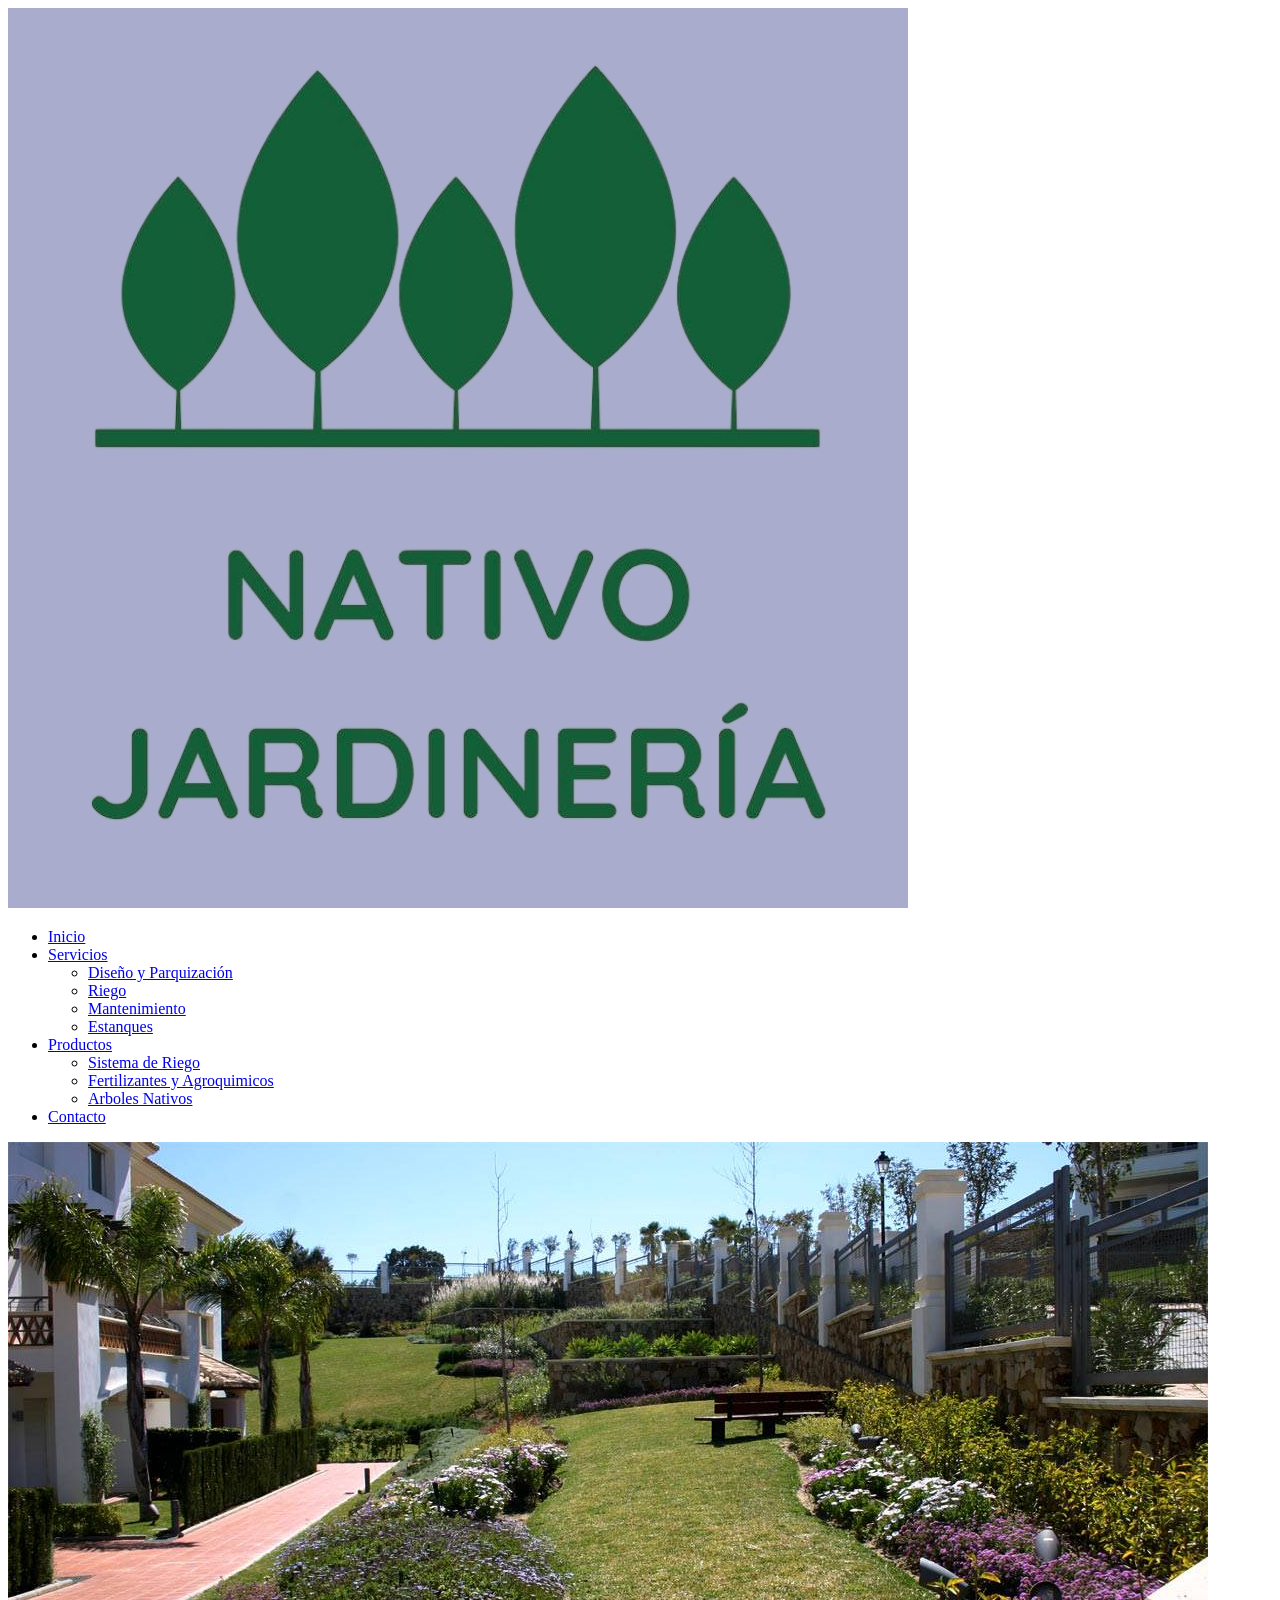
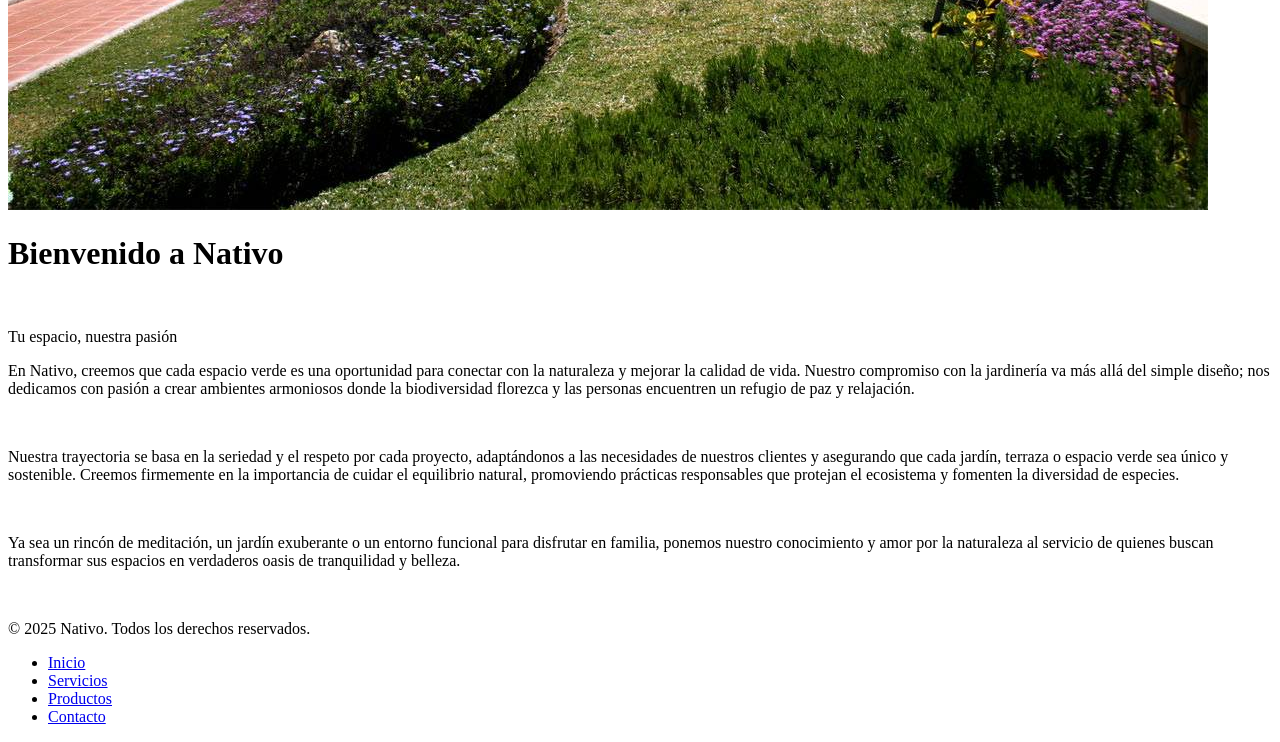
==== index.html @ 0660c162 "Add files via upload" ====
<!DOCTYPE html>
<html lang="en">
  <head>
    <meta charset="UTF-8" />
    <meta name="viewport" content="width=device-width, initial-scale=1.0" />
    <title>Jardineria, Riego, Parquizacion</title>
    <link rel="stylesheet" href="css/style.css" />
  </head>
  <body>
    <div class="main-content">
      <nav class="menu">
        <img src="Imagenes/Logo.jpg" alt="Logo de la empresa" class="logo" />
        <ul>
          <li><a href="/index.html">Inicio</a></li>
          <li class="submenu">
            <a href="/servicios.html">Servicios</a>
            <ul class="dropdown">
              <li><a href="/servicios.html#dis">Diseño y Parquización</a></li>
              <li><a href="/servicios.html#rie">Riego</a></li>
              <li><a href="/servicios.html#man">Mantenimiento</a></li>
              <li><a href="/servicios.html#par">Estanques</a></li>
            </ul>
          </li>
          <li class="submenu">
            <a href="/productos.html">Productos</a>
            <ul class="dropdown">
              <li><a href="/productos.html#sisriego">Sistema de Riego</a></li>
              <li>
                <a href="/productos.html#fer">Fertilizantes y Agroquimicos</a>
              </li>
              <li><a href="/productos.html#arb">Arboles Nativos</a></li>
            </ul>
          </li>
          <li><a href="/formulario.html">Contacto</a></li>
        </ul>
      </nav>
      <header>
        <img src="Imagenes/portada.jpg" alt="Portada" class="portada" />
        <br />
        <h1 class="titulo">Bienvenido a Nativo</h1>
        <br />
        <p class="descripcion">Tu espacio, nuestra pasión</p>
      </header>
      <section id="inicio">
        <p class="parrafo">
          En Nativo, creemos que cada espacio verde es una oportunidad para
          conectar con la naturaleza y mejorar la calidad de vida. Nuestro
          compromiso con la jardinería va más allá del simple diseño; nos
          dedicamos con pasión a crear ambientes armoniosos donde la
          biodiversidad florezca y las personas encuentren un refugio de paz y
          relajación.
        </p>
        <br />
        <p class="parrafo">
          Nuestra trayectoria se basa en la seriedad y el respeto por cada
          proyecto, adaptándonos a las necesidades de nuestros clientes y
          asegurando que cada jardín, terraza o espacio verde sea único y
          sostenible. Creemos firmemente en la importancia de cuidar el
          equilibrio natural, promoviendo prácticas responsables que protejan el
          ecosistema y fomenten la diversidad de especies.
        </p>
        <br />
        <p class="parrafo">
          Ya sea un rincón de meditación, un jardín exuberante o un entorno
          funcional para disfrutar en familia, ponemos nuestro conocimiento y
          amor por la naturaleza al servicio de quienes buscan transformar sus
          espacios en verdaderos oasis de tranquilidad y belleza.
        </p>
        <br />
      </section>
    </div>
    <footer class="footer">
      <p>&copy; 2025 Nativo. Todos los derechos reservados.</p>
      <ul>
        <li><a href="/index.html">Inicio</a></li>
        <li><a href="/servicios.html">Servicios</a></li>
        <li><a href="/productos.html">Productos</a></li>
        <li><a href="/contacto.html">Contacto</a></li>
      </ul>
    </footer>
    <script src="js/script.js"></script>
  </body>
</html>
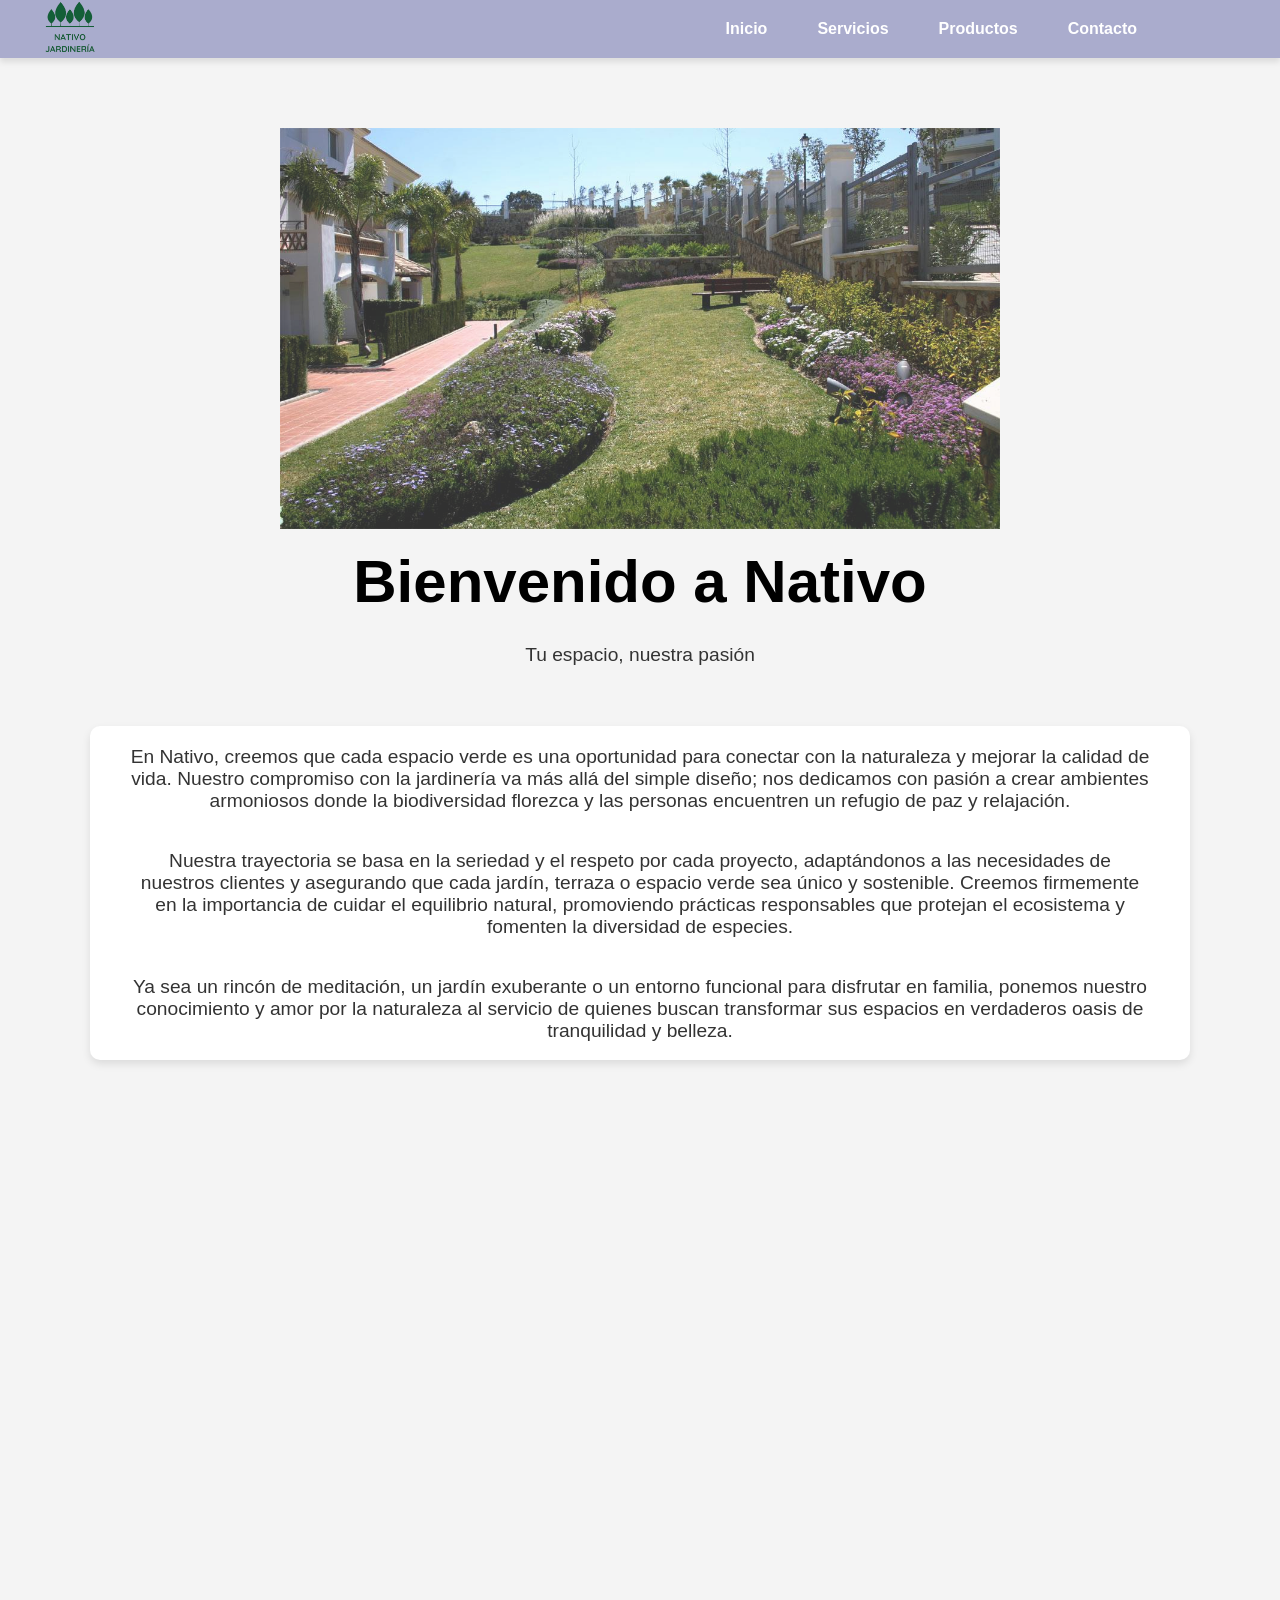
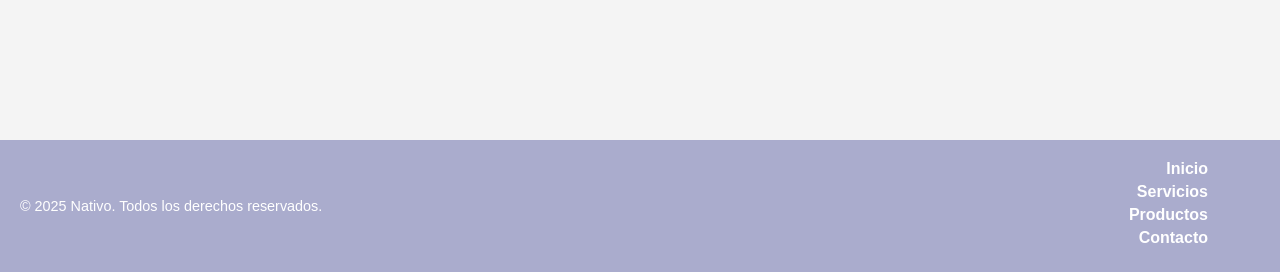
==== commit 7d145775: "Update index.html" ====
--- a/index.html
+++ b/index.html
@@ -4,7 +4,7 @@
     <meta charset="UTF-8" />
     <meta name="viewport" content="width=device-width, initial-scale=1.0" />
     <title>Jardineria, Riego, Parquizacion</title>
-    <link rel="stylesheet" href="css/style.css" />
+    <link rel="stylesheet" href="style.css" />
   </head>
   <body>
     <div class="main-content">
@@ -78,6 +78,6 @@
         <li><a href="/contacto.html">Contacto</a></li>
       </ul>
     </footer>
-    <script src="js/script.js"></script>
+    <script src="script.js"></script>
   </body>
 </html>
--- a/style.css
+++ b/style.css
@@ -0,0 +1,623 @@
+/* 🔹 Reset de estilos básicos */
+* {
+  margin: 0;
+  padding: 0;
+  box-sizing: border-box;
+  font-family: Arial, sans-serif;
+}
+
+/* 🔹 Estilos para el cuerpo */
+html,
+body {
+  background-color: #f4f4f4;
+  padding-top: 5%; /* Para evitar que el contenido quede debajo del menú */
+  padding-bottom: 0%;
+  height: 100%;
+  margin-bottom: 0%;
+  padding-bottom: 0px;
+  display: flex;
+  flex-direction: column;
+}
+
+/* 🔹 Estilos del Logo */
+
+.logo {
+  height: 60px; /* Ajusta el tamaño del logo según sea necesario */
+  padding-bottom: 0px; /* Opcional: espacio debajo del logo */
+  flex: 0 0 auto;
+  margin-bottom: 0;
+  bottom: 0;
+  position: absolute;
+  margin-left: 40px; /* Espacio a la izquierda del logo */
+}
+
+.portada {
+  width: 60%;
+  display: flex;
+  align-items: center;
+  justify-content: space-between;
+  margin: 0 auto;
+  opacity: 0.8;
+}
+
+.banner {
+  width: 40%;
+  display: block;
+  align-items: center;
+  justify-content: flex-start; /* ⬅️ Alinea las imágenes juntas a la izquierda */
+  margin: 0;
+  opacity: 0.8;
+  padding: 0;
+  border: none;
+}
+
+.banner img {
+  max-width: 100%; /* ⬅️ Asegura que las imágenes no se desborden */
+  height: auto; /* ⬅️ Mantiene la proporción */
+  margin: 0;
+  opacity: 0.8;
+  padding: 0;
+  border: none;
+}
+
+.banner1 {
+  width: 33%;
+  display: block;
+  align-items: center;
+  justify-content: flex-start; /* ⬅️ Alinea las imágenes juntas a la izquierda */
+  margin: 0;
+  opacity: 0.8;
+  padding: 0;
+  border: none;
+}
+
+.banner1 img {
+  max-width: 100%; /* ⬅️ Asegura que las imágenes no se desborden */
+  height: auto; /* ⬅️ Mantiene la proporción */
+  margin: 0;
+  opacity: 0.8;
+  padding: 0;
+  border: none;
+}
+
+/* 🔹 Estilos del Menú */
+.menu {
+  position: fixed;
+  top: 0;
+  width: 100%;
+  background-color: #aaaccd; /* Azul oscuro */
+  padding: 20px 0;
+  box-shadow: 0 4px 6px rgba(0, 0, 0, 0.1);
+  z-index: 1000;
+}
+
+.menu ul {
+  list-style: none;
+  display: flex;
+  justify-content: center;
+  gap: 20px;
+  justify-content: flex-end;
+  padding-right: 10%;
+}
+
+.menu ul li {
+  position: relative;
+}
+
+.menu ul li a {
+  text-decoration: none; /* Quita el subrayado */
+  font-weight: bold;
+  color: white;
+  padding: 10px 15px;
+  transition: color 0.3s ease-in-out, background 0.3s ease-in-out;
+  border-radius: 5px;
+}
+
+/* 🔹 Efecto al pasar el mouse */
+.menu ul li a:hover {
+  background-color: #ff9800; /* Naranja */
+  color: white;
+}
+
+/* 🔹 Efecto al hacer clic */
+.menu ul li a:active {
+  background-color: #e65100; /* Naranja oscuro */
+  color: white;
+}
+
+/* 🔹 Mantener el color en la página actual */
+.menu ul li a.current {
+  background-color: #ff9800; /* Naranja */
+  color: white;
+}
+
+/* 🔹 Estilos para submenús */
+.submenu ul.dropdown {
+  position: absolute;
+  top: 100%;
+  left: 0;
+  background-color: #34495e; /* Azul más oscuro */
+  list-style: none;
+  display: none;
+  padding: 0;
+  width: 200px;
+  border-radius: 5px;
+  box-shadow: 0 4px 6px rgba(0, 0, 0, 0.1);
+}
+
+.submenu:hover ul.dropdown {
+  display: block;
+}
+
+.submenu ul.dropdown li {
+  width: 100%;
+}
+
+.submenu ul.dropdown li a {
+  display: block;
+  padding: 10px;
+  color: white;
+  border-radius: 0;
+  text-align: left;
+}
+
+/* 🔹 Estilos generales para secciones */
+section {
+  max-width: 1100px;
+  margin: 0px auto;
+  margin-bottom: 40px;
+  background: white;
+  border-radius: 10px;
+  box-shadow: 0 4px 8px rgba(0, 0, 0, 0.1);
+}
+
+/* 🔹 Estilos para los contenedores de servicios y productos */
+.contenedor {
+  display: grid;
+  grid-template-columns: repeat(auto-fit, minmax(250px, 1fr));
+  gap: 20px;
+  margin-top: 20px;
+}
+
+/* 🔹 Estilos para cada tarjeta de servicio/producto */
+.tarjeta {
+  background: white;
+  padding: 15px;
+  border-radius: 10px;
+  box-shadow: 0 4px 8px rgba(0, 0, 0, 0.1);
+  text-align: center;
+}
+
+.tarjeta img {
+  max-width: 100%;
+  height: auto;
+  border-radius: 10px;
+  margin-bottom: 10px;
+}
+
+.tarjeta h3 {
+  font-size: 1.2rem;
+  margin-bottom: 10px;
+}
+
+.tarjeta p {
+  font-size: 0.9rem;
+  color: #555;
+}
+
+/* 🔹 Estilos para los botones de cotización */
+.btn-cotizar {
+  display: inline-block;
+  margin-top: 10px;
+  padding: 8px 12px;
+  background-color: #ff9800; /* Naranja */
+  color: white;
+  font-weight: bold;
+  border: none;
+  border-radius: 5px;
+  cursor: pointer;
+  transition: background 0.3s;
+}
+
+.btn-cotizar:hover {
+  background-color: #e65100; /* Naranja oscuro */
+}
+
+.titulo {
+  text-align: center;
+  font-size: 60px;
+  font-family: "Segoe UI", Tahoma, Geneva, Verdana, sans-serif;
+}
+
+.parrafo {
+  text-align: center;
+
+  font-size: 1.2rem;
+  color: #333;
+  padding-top: 20px;
+  margin: 0 40px;
+}
+
+.descripcion {
+  text-align: center;
+
+  font-size: 1.2rem;
+  color: #333;
+  padding-top: 10px;
+  padding-bottom: 40px;
+  margin: 0 40px;
+}
+
+h3 {
+  text-align: center;
+  font-size: 30px;
+  font-family: "Segoe UI", Tahoma, Geneva, Verdana, sans-serif;
+  margin-top: 20px;
+  margin-bottom: 20px;
+}
+
+.leyenda {
+  text-align: center;
+  font-size: 20px;
+  font-family: "Segoe UI", Tahoma, Geneva, Verdana, sans-serif;
+  color: #333;
+  padding-top: 20px;
+  padding-bottom: 20px;
+  margin: 0 40px;
+}
+
+/* 🔹 Estilos del Footer */
+.footer {
+  background-color: #aaaccd; /* Fondo oscuro */
+  color: white;
+  display: flex;
+  justify-content: space-between;
+  align-items: center;
+  padding: 20px 20px;
+  margin-top: 50%;
+}
+
+.footer p {
+  margin: 0;
+  font-size: 0.9rem;
+}
+
+/* 🔹 Estilos de la lista de navegación en el footer */
+.footer ul {
+  list-style: none;
+  display: flex;
+  flex-direction: column; /* Pone los elementos en columna (vertical) */
+  align-items: flex-end; /* Alinea la lista a la derecha */
+  padding: 0px 40px;
+}
+
+.footer ul li {
+  margin-bottom: 5px; /* Espaciado entre los elementos de la lista */
+}
+
+.footer ul li a {
+  text-decoration: none;
+  font-weight: bold;
+  color: white;
+  padding: 8px 12px;
+  transition: color 0.3s ease-in-out, background 0.3s ease-in-out;
+  border-radius: 5px;
+  margin-top: auto;
+  padding-bottom: 0;
+}
+
+/* 🔹 Cambios de color al pasar el mouse */
+.footer ul li a:hover {
+  background-color: #4caf50; /* Verde */
+  color: white;
+}
+
+/* 🔹 Cambio al hacer clic */
+.footer ul li a:active {
+  background-color: #2e7d32; /* Verde oscuro */
+  color: white;
+}
+
+/* 🔹 Mantener el color en la página actual */
+.footer ul li a.current {
+  background-color: #4caf50; /* Verde */
+  color: white;
+}
+
+/* 🔹 Hace que el contenido crezca y el footer quede abajo */
+.main-content {
+  display: flex;
+  flex-wrap: wrap;
+  justify-content: center;
+  gap: 20px;
+  max-width: 1200px;
+  margin: 0 auto;
+}
+.jardin {
+  height: 250px;
+}
+
+/* 🔹 Estilo para las secciones de servicios */
+.servicios {
+  display: flex;
+  flex-wrap: wrap;
+  justify-content: center;
+  gap: 20px;
+  max-width: 600px;
+  margin: 0 auto;
+}
+
+/* 🔹 Estilo para cada bloque de servicio */
+.servicio,
+.productos {
+  flex: 1 1 calc(50% - 20px); /* 50% del ancho con margen */
+  background: white;
+  padding: 20px;
+  border-radius: 10px;
+  box-shadow: 0 4px 8px rgba(0, 0, 0, 0.1);
+  text-align: center;
+}
+
+/* 🔹 Estilo para las imágenes dentro de cada servicio */
+.servicio img,
+.galeria img {
+  width: 20%; /* Ajusta dos imágenes por fila */
+  height: 200px; /* Altura uniforme */
+  object-fit: cover; /* Asegura que las imágenes mantengan proporción */
+  border-radius: 10px;
+  opacity: 0.8; /* Transparencia */
+  transition: opacity 0.3s ease-in-out;
+  margin: 5px;
+}
+
+/* 🔹 Efecto al pasar el mouse sobre las imágenes */
+.servicio img:hover {
+  opacity: 1;
+}
+
+.productos img:hover {
+  opacity: 1;
+}
+
+/* 🔹 Ajuste del botón de cotizar */
+.btn {
+  display: inline-block;
+  margin-top: 10px;
+  padding: 8px 12px;
+  background-color: #ff9800;
+  color: white;
+  font-weight: bold;
+  border: none;
+  border-radius: 5px;
+  cursor: pointer;
+  transition: background 0.3s;
+  text-decoration: none; /* Quita el subrayado */
+}
+
+.btn:hover {
+  background-color: #e65100;
+}
+
+/* 🔹 Diseño responsive */
+@media (max-width: 768px) {
+  .servicio {
+    flex: 1 1 100%; /* Una sola columna en pantallas pequeñas */
+  }
+
+  .servicio img,
+  .productos img {
+    width: 10%; /* Imagenes en una sola columna */
+  }
+}
+
+.productos {
+  flex: 1 1 100%; /* Sección ocupa 100% en pantallas pequeñas */
+}
+
+.galeria {
+  grid-template-columns: 1fr; /* Una imagen por fila en móviles */
+}
+
+#contacto {
+  margin-top: px;
+  margin-left: 0px;
+  margin-left: 300px;
+}
+/* Estilo general para los formularios */
+
+form {
+  display: block;
+  width: 100%;
+}
+
+#contacto,
+#cotizacionServicios,
+#cotizacionProductos {
+  width: 100%; /* Que ocupe toda la fila */
+  max-width: 600px; /* Ajusta el tamaño máximo si lo deseas */
+  background: white;
+  padding: 20px;
+  border-radius: 10px;
+  box-shadow: 0 4px 8px rgba(0, 0, 0, 0.1);
+  align-content: center;
+  text-align: center;
+  margin-bottom: 15px;
+}
+
+/* Estilo para las etiquetas y campos */
+form label {
+  display: flex;
+  margin-bottom: 5px;
+  font-weight: bold;
+  color: #333;
+}
+
+form input[type="text"],
+form input[type="tel"],
+form input[type="email"],
+form input[type="number"],
+form textarea,
+form select {
+  width: 100%;
+  padding: 10px;
+  margin-bottom: 15px;
+  border: 1px solid #ccc;
+  border-radius: 5px;
+  font-size: 1rem;
+}
+
+/* Ajuste para el textarea */
+form textarea {
+  resize: vertical;
+  min-height: 100px;
+}
+
+/* Botón de envío */
+form button,
+form input[type="submit"] {
+  display: inline-block;
+  width: 100%;
+  padding: 10px;
+  background-color: #ff9800; /* Color atractivo acorde a la web */
+  color: white;
+  border: none;
+  border-radius: 5px;
+  font-weight: bold;
+  cursor: pointer;
+  transition: background 0.3s ease;
+  align-items: center;
+  text-align: center;
+}
+
+form button:hover,
+form input[type="submit"]:hover {
+  background-color: #e65100;
+}
+
+/* Mensaje de éxito */
+#mensajeExito,
+#mensajeExitoServicios,
+#mensajeExitoProductos {
+  max-width: 500px;
+  margin: 20px auto;
+  padding: 20px;
+  background-color: #dff0d8;
+  border: 1px solid #d0e9c6;
+  border-radius: 12px;
+  text-align: center;
+  color: #3c763d;
+  box-shadow: 0 4px 8px rgba(0, 0, 0, 0.1);
+}
+
+/* Botón para nueva consulta en mensaje de éxito */
+#mensajeExito button,
+#mensajeExitoServicios button,
+#mensajeExitoProductos button {
+  margin-top: 10px;
+  padding: 8px 12px;
+  background-color: #2e7d32;
+  color: white;
+  border: none;
+  border-radius: 5px;
+  cursor: pointer;
+  transition: background 0.3s ease;
+}
+
+#mensajeExito button:hover,
+#mensajeExitoServicios button:hover,
+#mensajeExitoProductos button:hover {
+  background-color: #1b5e20;
+}
+#consult,
+#terre {
+  margin-top: 10px;
+}
+#terreno {
+  width: 50%;
+}
+
+.checkbox-group label {
+  display: flex;
+  align-items: center;
+  gap: 10px; /* Ajusta el espacio entre el checkbox y el texto */
+}
+
+/* 🔹 Contenedor de botones */
+.button-container {
+  display: flex;
+  justify-content: center;
+  gap: 10px;
+  padding: 20px;
+  text-align: center;
+}
+
+/* 🔹 Estilos de los botones */
+.btn1,
+#btn-volver {
+  padding: 15px 95px;
+  font-size: 16px;
+  border: none;
+  border-radius: 5px;
+  cursor: pointer;
+  background-color: #ff9800;
+  color: white;
+  transition: 0.3s;
+  align-items: center;
+  text-align: center;
+  margin-left: 50px;
+  align-content: center;
+  align-self: center;
+}
+
+.btn:hover {
+  background-color: #e65100;
+}
+
+/* 🔹 Estilos de los formularios */
+.formulario {
+  display: none;
+  width: 600px;
+  padding: 20px;
+  border-radius: 8px;
+  background-color: white;
+  box-shadow: 0 4px 8px rgba(0, 0, 0, 0.2);
+  margin: auto;
+  margin-top: 50px;
+  text-align: left;
+  margin-bottom: 20%;
+}
+
+/* 🔹 Estilos de los inputs */
+
+/* 🔹 Estilos del mensaje de agradecimiento */
+.mensaje {
+  display: none;
+  width: 320px;
+  margin: auto;
+  margin-top: 50px;
+  padding: 20px;
+  border-radius: 8px;
+  background-color: #dff2bf;
+  color: #4f8a10;
+  box-shadow: 0 4px 8px rgba(0, 0, 0, 0.2);
+  text-align: center;
+  font-size: 25px;
+}
+
+/* 🔹 Botón de nueva consulta */
+#reset {
+  margin-top: 10px;
+  padding: 8px 15px;
+  font-size: 14px;
+  border: none;
+  border-radius: 5px;
+  cursor: pointer;
+  background-color: #008cba;
+  color: white;
+  transition: 0.3s;
+  align-items: center;
+}
+
+#reset:hover {
+  background-color: #007bb5;
+}
